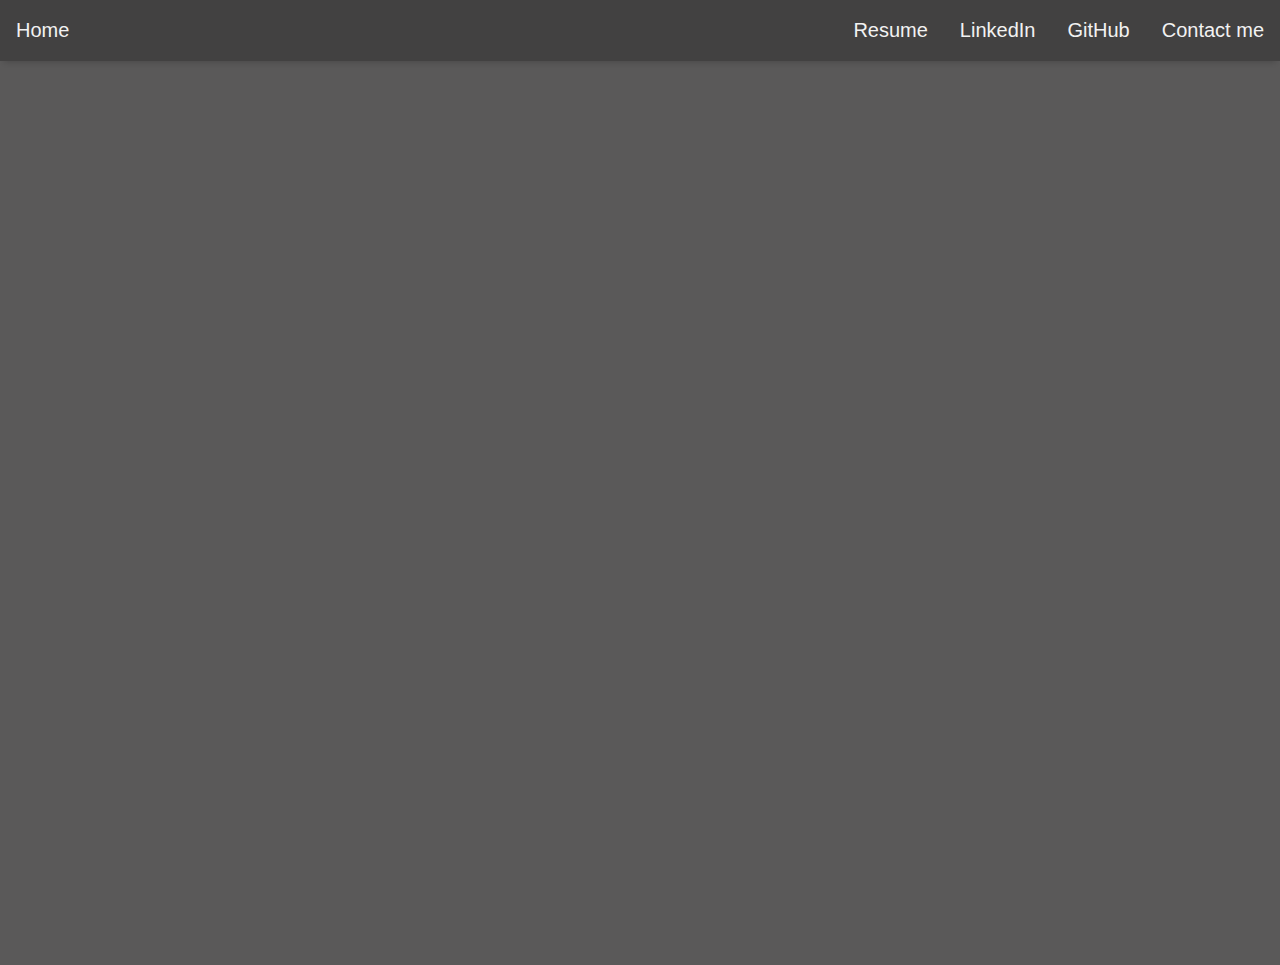
==== resume.html @ 3b76e51a "home and resume pages with styling" ====
<!DOCTYPE html>
<html>
    <head>
        <link rel="stylesheet" type="text/css" href="./styles.css">
        <title>Tia Curry's Resume</title>
    </head>
    <body>
        <div class="topnav">
            <a href="./index.html">Home</a>
            <div class="topnav-right">
                <a href="./resume.html">Resume</a>
                <a href="https://www.linkedin.com/in/tiacurry/">LinkedIn</a>
                <a href="https://github.com/tiaanicolee">GitHub</a>
                <a href="mailto:tia.n.curry@outlook.com">Contact me</a>
            </div>
        </div>
        <iframe src="Tia Curry's Resume.pdf" class="resume"></iframe>
    </body>
</html>
---- styles.css ----
@charset "utf-8";

body {
    margin: 0;
    font-family: Arial, Helvetica, sans-serif;
    background-color: #5a5959;
}
  
.topnav {
    overflow: hidden;
    box-shadow: 0 5px 6px -4px rgba(0,0,0,.2);
    background-color: #424141;
}
  
.topnav a {
    float: left;
    color: #f2f2f2;
    text-align: center;
    text-decoration: none;
    font-size: 20px;
    padding: 19px 16px;
}
  
.topnav-right {
    float: right;
}

.resume {
    width: 100%;
    height: 100vh;
    border: none;
}

.aboutme {
    padding: 30px;
    color: #f2f2f2;
}

.aboutme .title {
    font-size: 60px;
    width: 800px;
}

.aboutme .summary {
    padding: 15px 0;
    font-size: 18px;
    width: 600px;
}
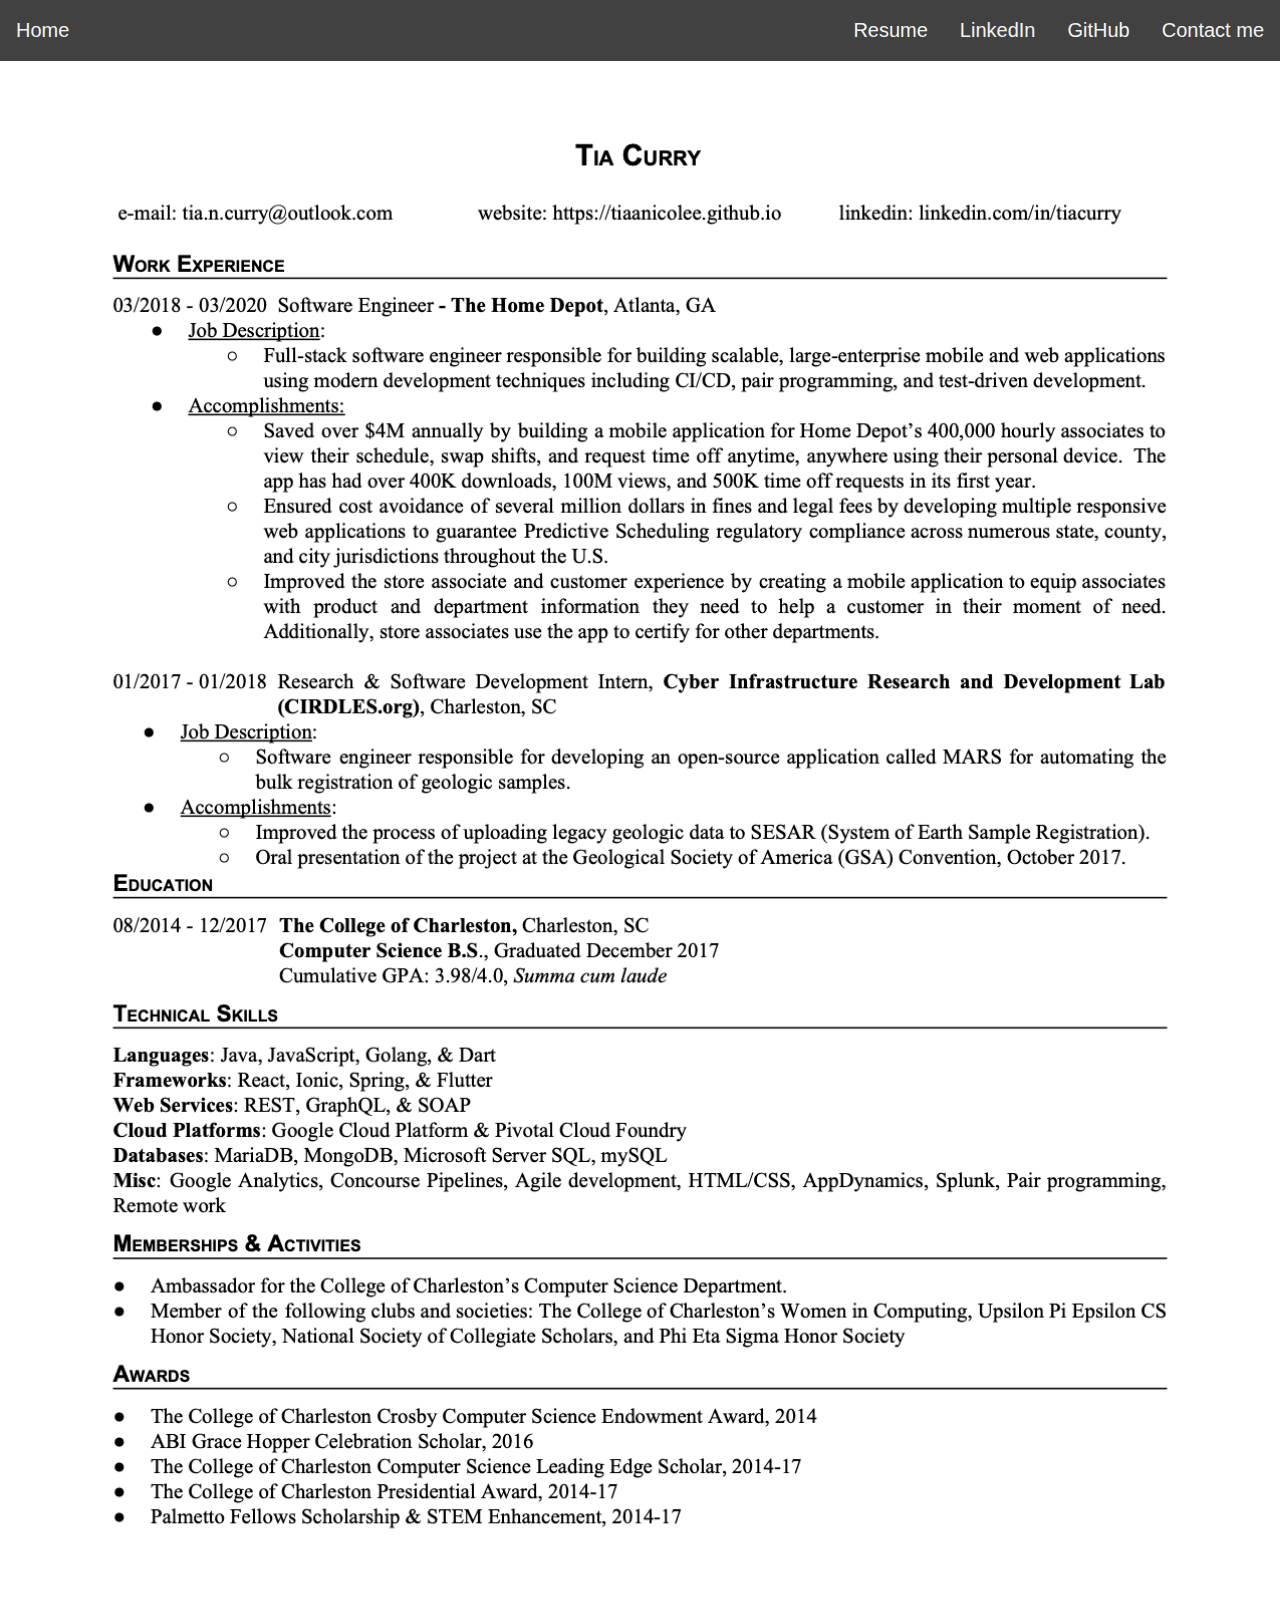
==== commit 9ee0dc25: "add mobile support for resume" ====
--- a/resume.html
+++ b/resume.html
@@ -2,7 +2,8 @@
 <html>
     <head>
         <link rel="stylesheet" type="text/css" href="./styles.css">
-        <title>Tia Curry's Resume</title>
+        <link rel="shortcut icon" href="./favicon.png" />
+        <title>Resume | Tia Curry</title>
     </head>
     <body>
         <div class="topnav">
@@ -14,6 +15,8 @@
                 <a href="mailto:tia.n.curry@outlook.com">Contact me</a>
             </div>
         </div>
-        <iframe src="Tia Curry's Resume.pdf" class="resume"></iframe>
+        <object data="./Tia Curry's Resume.pdf" class="resume">
+            <img src="./Tia Curry's Resume.png" alt="Tia Curry's Resume">
+        </object>
     </body>
 </html>--- a/styles.css
+++ b/styles.css
@@ -31,9 +31,17 @@
     border: none;
 }
 
+.resume img {
+    width: 100%;
+}
+
 .aboutme {
     padding: 30px;
     color: #f2f2f2;
+}
+
+.aboutme img {
+    width: 150px;
 }
 
 .aboutme .title {
